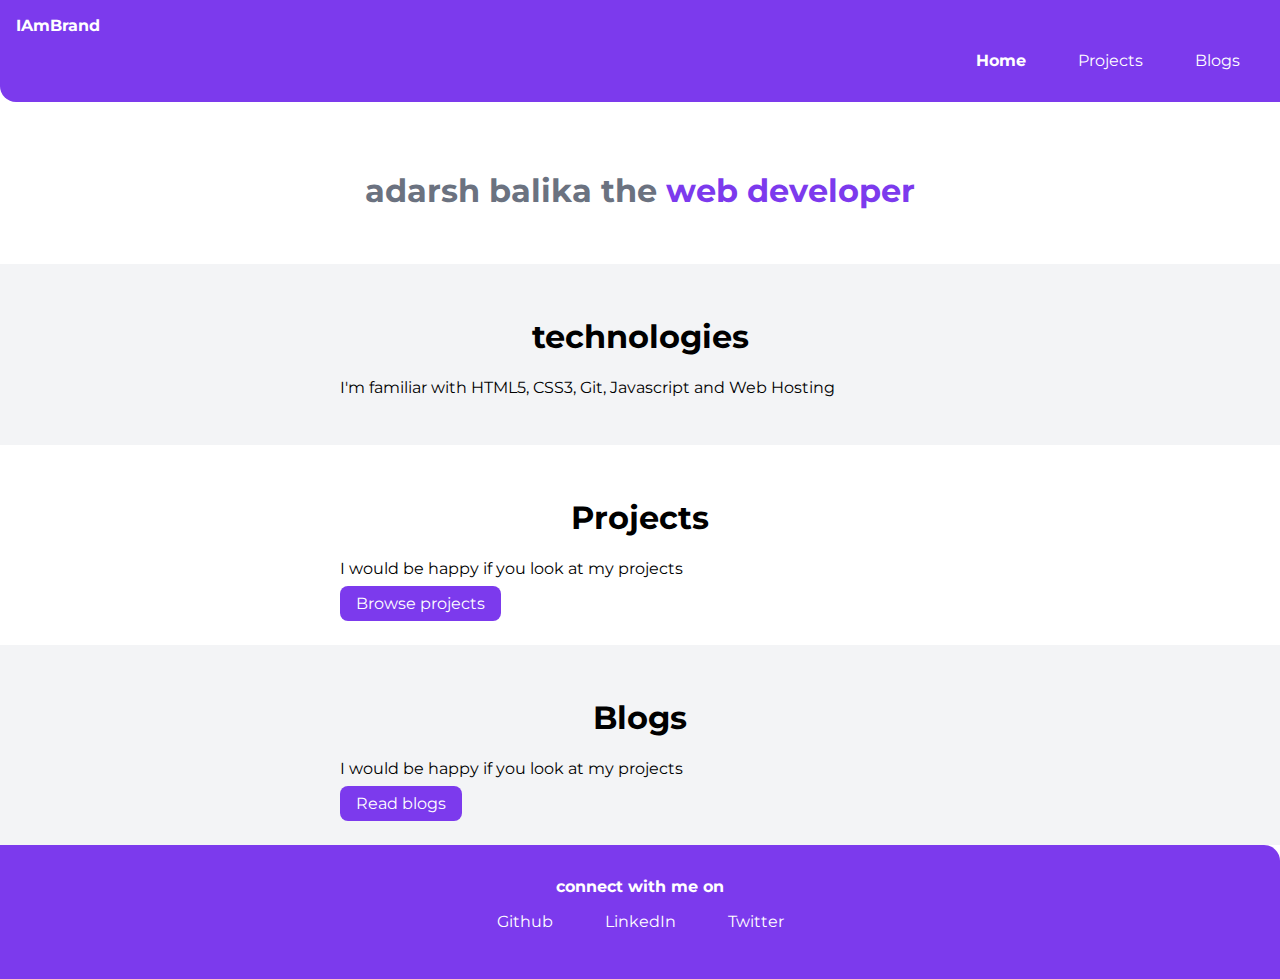
==== index.html @ 500fa626 "doc: updated projects" ====
<!DOCTYPE html>
<html lang="en">
<head>
    <meta charset="UTF-8">
    <meta http-equiv="X-UA-Compatible" content="IE=edge">
    <meta name="viewport" content="width=device-width, initial-scale=1.0">
    <title>home | adarsh balika</title>
    <link href="styles.css" rel="stylesheet" />
</head>
<body>
    <nav class="navigation container">
        <div class="nav-brand">IAmBrand</div>
        <ul class="list-non-bullet nav-pills">
            <li class="list-item-inline">
                <a class="link link-active" href="/">Home</a>
            </li>
            <li class="list-item-inline">
                <a class="link" href="/projects.html">Projects</a>
            </li>
            <li class="list-item-inline">
                <a class="link" href="/blogs.html">Blogs</a>
            </li>
        </ul>
    </nav>

    <header class="hero">
        <img class="hero-img" src=""/>
        <h1 class="hero-heading">adarsh balika the <span class="heading-inverted">web developer</span></h1>
    </header>

    <section class="section ow">
        <div class="container container-center">
            <h1>technologies</h1>
            <p>I'm familiar with HTML5, CSS3, Git, Javascript and Web Hosting</p>
        </div>
    </section>

    <section class="section">
        <div class="container container-center">
            <h1>Projects</h1>
            <p>I would be happy if you look at my projects</p>
            <a class="link link-primary" href="/" >Browse projects</a>
        </div>
    </section>

    <section class="section ow">
        <div class="container container-center">
            <h1>Blogs</h1>
            <p>I would be happy if you look at my projects</p>
            <a class="link link-primary" href="/" >Read blogs</a>
        </div>
    </section>

    <footer class="footer">
        <div class="footer-header">connect with me on</div>
        <ul class="social-links list-non-bullet">
            <li class="list-item-inline">
                <a class="link" href="https://github.com/bandgarmamta"> Github</a>
            </li>
            <li class="list-item-inline">
                <a class="link" href="https://www.linkedin.com/in/mamtabandgar/"> LinkedIn</a>
            </li>
            <li class="list-item-inline">
                <a class="link" href="/"> Twitter</a>
            </li>
        </ul>
    </footer>
    
</body>
</html>
---- styles.css ----
@import url('https://fonts.googleapis.com/css2?family=Montserrat:ital,wght@0,700;1,400&display=swap');

:root {
    --primary-color: #7C3AED;
    --dark-gray: #6B7280;
    --off-white: #F3F4F6;
}

body{
    font-family: 'Montserrat', 
    sans-serif;
    margin:0px;
}

hr {
    margin: 2rem 0rem;
}
.container{
    padding: 0rem 1rem;

}

.container-center{
    max-width: 600px;
    margin : auto;
}

.link{
    text-decoration:none;
    padding: 0.5rem 1rem;
}

.link-primary{
   background-color: var(--primary-color);
   border-radius: 0.5rem;
   color: white;
}

.link-secondary{
    color: var(--primary-color);
    border-radius: 0.5rem;
    border: 1px solid var(--primary-color);
 }

 .list-non-bullet {
     list-style: none;
 }

.list-item-inline{
    display: inline;
    padding: 0rem 0.5rem;
}

/**navigation **/
.navigation {
    background-color: var(--primary-color);
    color:white;
    padding: 1rem;
    border-bottom-left-radius: 1rem;
}

.navigation .nav-brand{
    font-weight: bold;
}

.navigation .nav-pills {
    text-align: right;
}

.navigation .link{
    color:white
}

.navigation .link-active{
    font-weight: bold;
}

/** header **/
.hero {
    padding: 2rem;
}

.hero .hero-img{
    max-width: 350px;
    display: block;
    margin: auto;
}

.hero .hero-heading{
    text-align: center;
    padding-top: 1rem;
    color: var(--dark-gray)
}

.hero .hero-heading .heading-inverted {
    color: var(--primary-color);
}

.section {
    padding: 2rem;
}

.section h1{
    text-align: center;
}

.ow{
    background-color: var(--off-white);
}

.footer{
    background-color: var(--primary-color);
    padding:2rem 1rem;
    text-align: center;
    color: white;
    border-top-right-radius: 1rem;
}

.footer .footer-header{
    font-weight: bold;;
} 

.footer .link {
    color:white;
}

.footer ul{
    padding-inline-start: 0px;
}
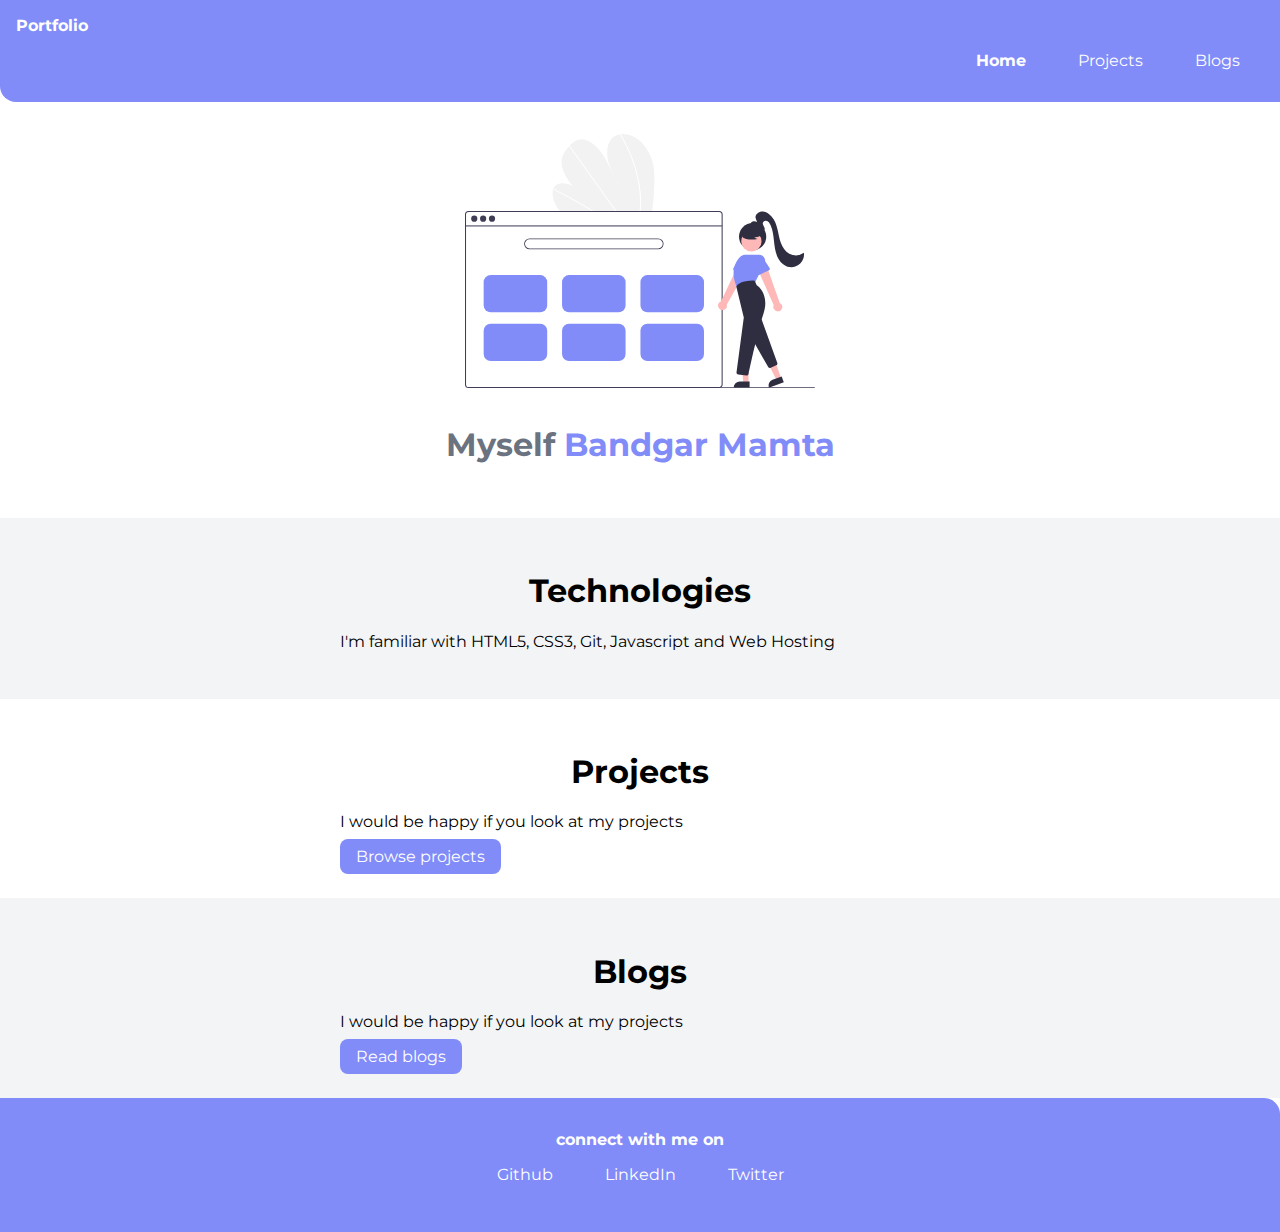
==== commit fefcadc5: "fix: css" ====
--- a/index.html
+++ b/index.html
@@ -9,7 +9,7 @@
 </head>
 <body>
     <nav class="navigation container">
-        <div class="nav-brand">IAmBrand</div>
+        <div class="nav-brand">Portfolio</div>
         <ul class="list-non-bullet nav-pills">
             <li class="list-item-inline">
                 <a class="link link-active" href="/">Home</a>
@@ -24,13 +24,13 @@
     </nav>
 
     <header class="hero">
-        <img class="hero-img" src=""/>
-        <h1 class="hero-heading">adarsh balika the <span class="heading-inverted">web developer</span></h1>
+        <img class="hero-img" src="images/hero.svg">
+        <h1 class="hero-heading">Myself<span class="heading-inverted"> Bandgar Mamta</span></h1>
     </header>
 
     <section class="section ow">
         <div class="container container-center">
-            <h1>technologies</h1>
+            <h1>Technologies</h1>
             <p>I'm familiar with HTML5, CSS3, Git, Javascript and Web Hosting</p>
         </div>
     </section>
--- a/styles.css
+++ b/styles.css
@@ -1,22 +1,28 @@
-@import url('https://fonts.googleapis.com/css2?family=Montserrat:ital,wght@0,700;1,400&display=swap');
+
+@import url("https://fonts.googleapis.com/css2?family=Montserrat:wght@400;700&display=swap");
 
 :root {
-    --primary-color: #7C3AED;
+    --primary-color: #818CF8;
     --dark-gray: #6B7280;
     --off-white: #F3F4F6;
 }
 
 body{
-    font-family: 'Montserrat', 
-    sans-serif;
+    font-family: 'Montserrat', sans-serif;
     margin:0px;
 }
 
 hr {
     margin: 2rem 0rem;
 }
+
+.margin-md{
+    margin:2rem;
+    margin-bottom:3rem;
+}
 .container{
     padding: 0rem 1rem;
+    
 
 }
 
@@ -26,8 +32,11 @@
 }
 
 .link{
+    box-sizing: border-box;
     text-decoration:none;
     padding: 0.5rem 1rem;
+    margin-top: 1rem;
+    margin-bottom: 1rem;
 }
 
 .link-primary{
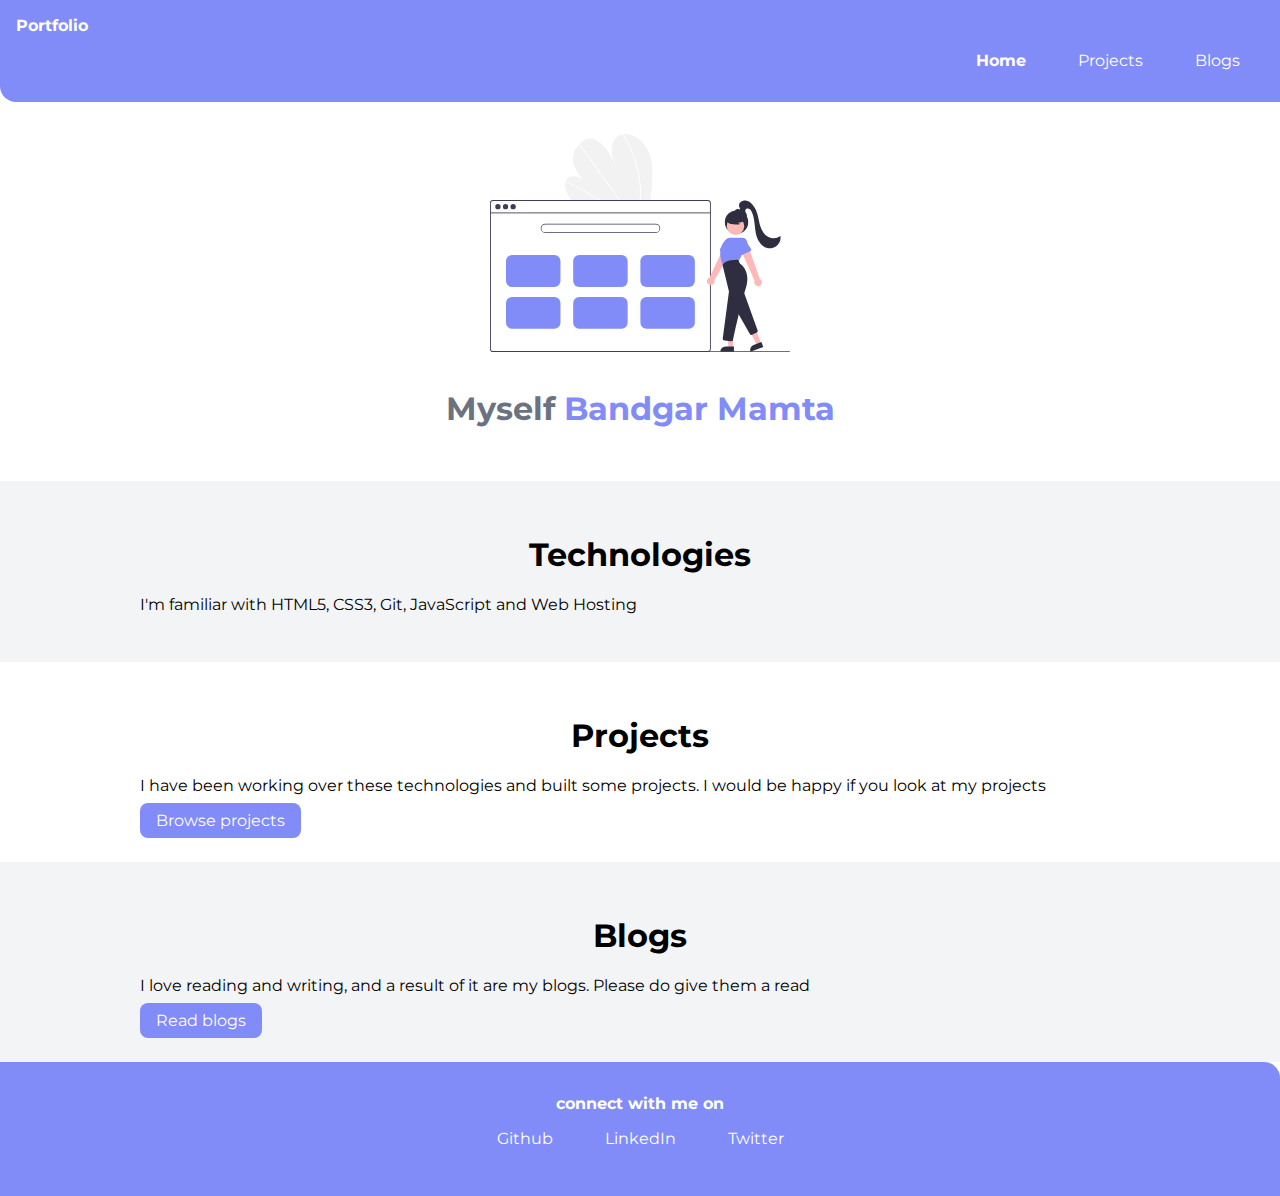
==== commit 8293b649: "fix : grammatical errors" ====
--- a/index.html
+++ b/index.html
@@ -1,12 +1,14 @@
 <!DOCTYPE html>
 <html lang="en">
+
 <head>
     <meta charset="UTF-8">
     <meta http-equiv="X-UA-Compatible" content="IE=edge">
     <meta name="viewport" content="width=device-width, initial-scale=1.0">
-    <title>home | adarsh balika</title>
+    <title>home | bandgar mamta</title>
     <link href="styles.css" rel="stylesheet" />
 </head>
+
 <body>
     <nav class="navigation container">
         <div class="nav-brand">Portfolio</div>
@@ -31,23 +33,23 @@
     <section class="section ow">
         <div class="container container-center">
             <h1>Technologies</h1>
-            <p>I'm familiar with HTML5, CSS3, Git, Javascript and Web Hosting</p>
+            <p>I'm familiar with HTML5, CSS3, Git, JavaScript and Web Hosting</p>
         </div>
     </section>
 
     <section class="section">
         <div class="container container-center">
             <h1>Projects</h1>
-            <p>I would be happy if you look at my projects</p>
-            <a class="link link-primary" href="/" >Browse projects</a>
+            <p>I have been working over these technologies and built some projects. I would be happy if you look at my projects</p>
+            <a class="link link-primary" href="/projects.html">Browse projects</a>
         </div>
     </section>
 
     <section class="section ow">
         <div class="container container-center">
             <h1>Blogs</h1>
-            <p>I would be happy if you look at my projects</p>
-            <a class="link link-primary" href="/" >Read blogs</a>
+            <p>I love reading and writing, and a result of it are my blogs. Please do give them a read</p>
+            <a class="link link-primary" href="/blogs.html">Read blogs</a>
         </div>
     </section>
 
@@ -61,10 +63,11 @@
                 <a class="link" href="https://www.linkedin.com/in/mamtabandgar/"> LinkedIn</a>
             </li>
             <li class="list-item-inline">
-                <a class="link" href="/"> Twitter</a>
+                <a class="link" href="https://twitter.com/bandgar_mamta"> Twitter</a>
             </li>
         </ul>
     </footer>
-    
+
 </body>
+
 </html>--- a/styles.css
+++ b/styles.css
@@ -17,17 +17,15 @@
 }
 
 .margin-md{
-    margin:2rem;
+    /*margin:2rem;*/
     margin-bottom:3rem;
 }
 .container{
     padding: 0rem 1rem;
-    
-
 }
 
 .container-center{
-    max-width: 600px;
+    max-width: 1000px;
     margin : auto;
 }
 
@@ -90,7 +88,7 @@
 }
 
 .hero .hero-img{
-    max-width: 350px;
+    max-width: 300px;
     display: block;
     margin: auto;
 }
@@ -105,6 +103,7 @@
     color: var(--primary-color);
 }
 
+
 .section {
     padding: 2rem;
 }
@@ -115,6 +114,7 @@
 
 .ow{
     background-color: var(--off-white);
+   
 }
 
 .footer{
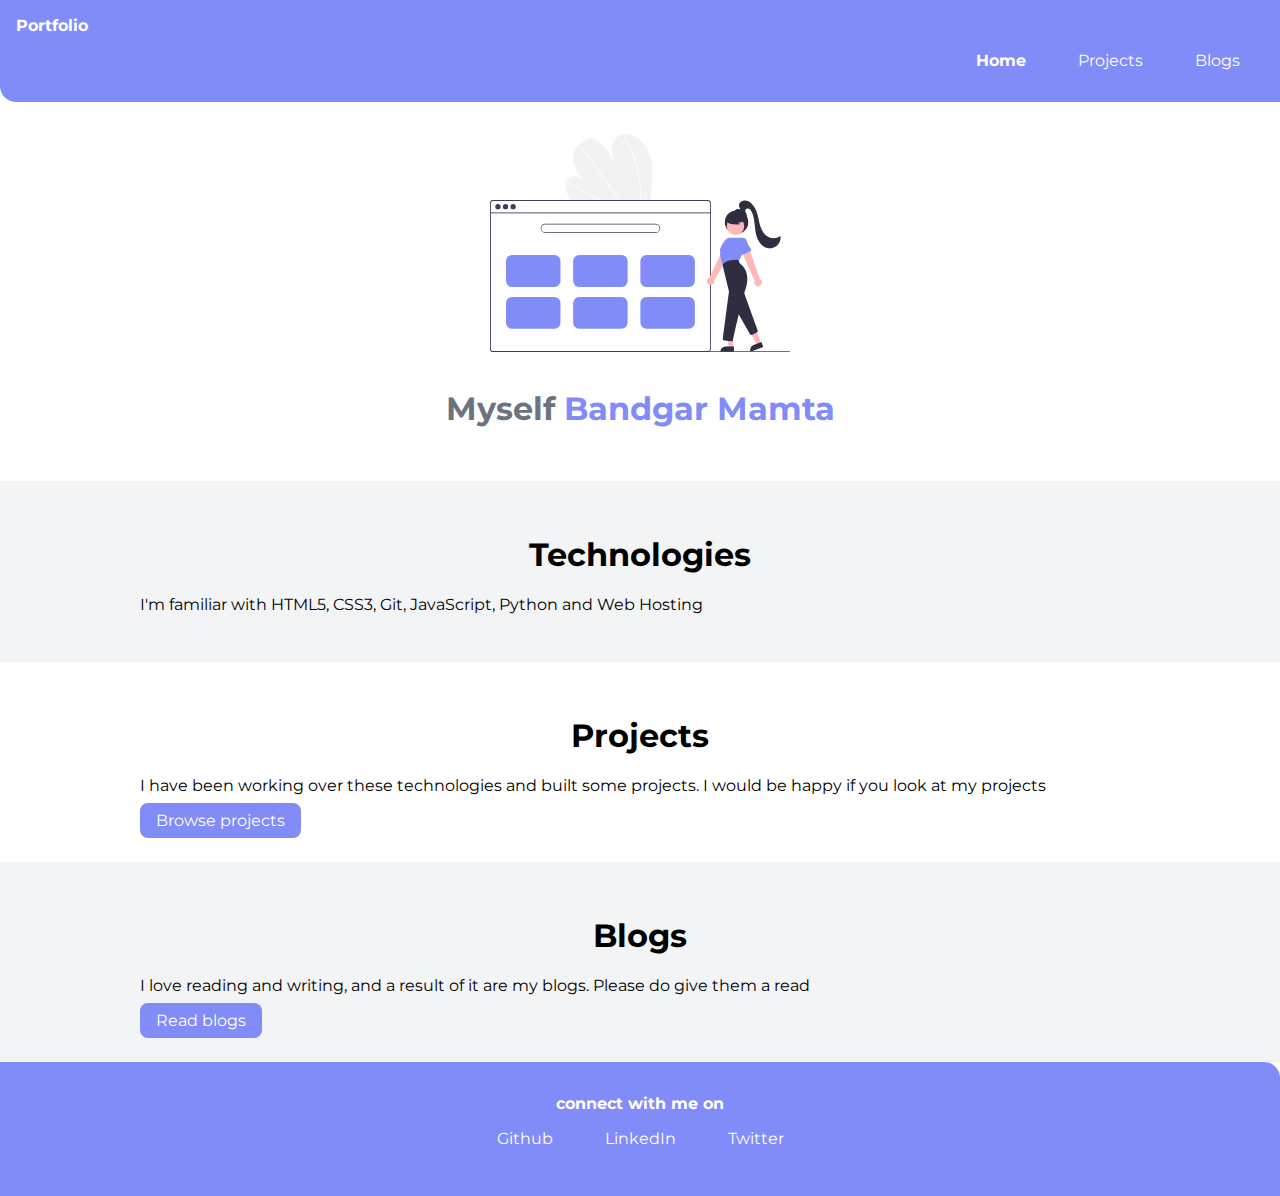
==== commit 1e0c5788: "added projects" ====
--- a/index.html
+++ b/index.html
@@ -33,7 +33,7 @@
     <section class="section ow">
         <div class="container container-center">
             <h1>Technologies</h1>
-            <p>I'm familiar with HTML5, CSS3, Git, JavaScript and Web Hosting</p>
+            <p>I'm familiar with HTML5, CSS3, Git, JavaScript, Python and Web Hosting</p>
         </div>
     </section>
 
